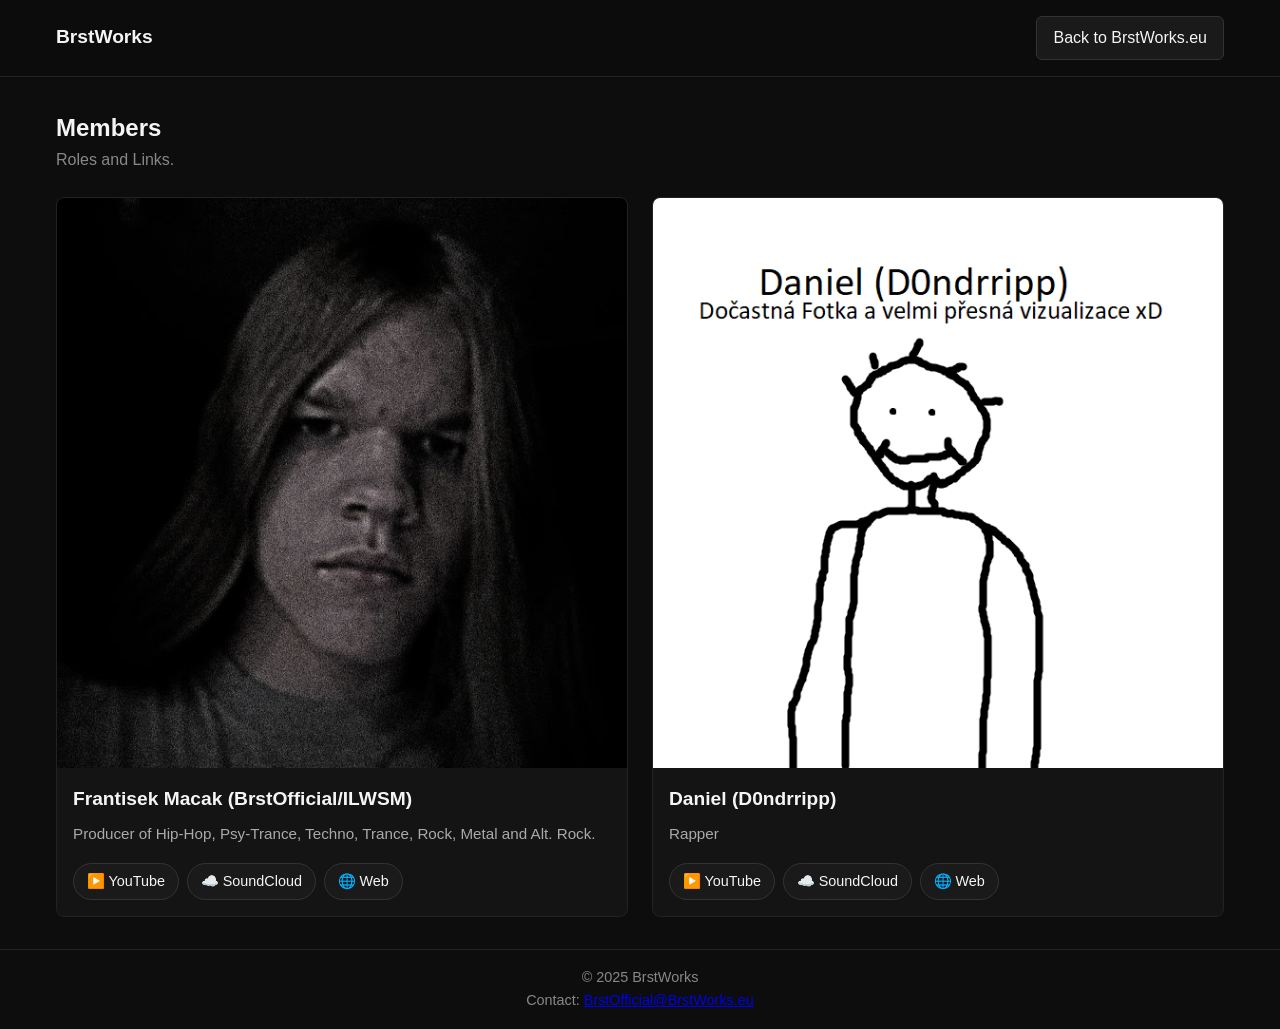
==== Members/index.html @ 9eac901e "added new page" ====
﻿<!DOCTYPE html>
<html lang="cs">
<head>
  <meta charset="utf-8" />
  <meta name="viewport" content="width=device-width, initial-scale=1" />
  <meta name="copyright" content="© 2025 BrstWorks">
  <meta property="og:image" content="/Members/images/logo.png">
  <meta name="description" content="BrstWorks Members.">
  <title>BrstWorks Members</title>
  
  <link rel="stylesheet" href="style.css" />
  <link rel="apple-touch-icon" sizes="57x57" href="/Members/images/apple-icon-57x57.png">
    <link rel="apple-touch-icon" sizes="60x60" href="/Members/images/apple-icon-60x60.png">
    <link rel="apple-touch-icon" sizes="72x72" href="/Members/images/apple-icon-72x72.png">
    <link rel="apple-touch-icon" sizes="76x76" href="/Members/images/apple-icon-76x76.png">
    <link rel="apple-touch-icon" sizes="114x114" href="/Members/images/apple-icon-114x114.png">
    <link rel="apple-touch-icon" sizes="120x120" href="/Members/images/apple-icon-120x120.png">
    <link rel="apple-touch-icon" sizes="144x144" href="/Members/images/apple-icon-144x144.png">
    <link rel="apple-touch-icon" sizes="152x152" href="/Members/images/apple-icon-152x152.png">
    <link rel="apple-touch-icon" sizes="180x180" href="/Members/images/apple-icon-180x180.png">
    <link rel="icon" type="image/png" sizes="192x192"  href="/Members/images/android-icon-192x192.png">
    <link rel="icon" type="image/png" sizes="32x32" href="/Members/images/favicon-32x32.png">
    <link rel="icon" type="image/png" sizes="96x96" href="/Members/images/favicon-96x96.png">
    <link rel="icon" type="image/png" sizes="16x16" href="/Members/images/favicon-16x16.png">
    <link rel="manifest" href="/Members/images/manifest.json">
    <meta name="msapplication-TileColor" content="#ffffff">
    <meta name="msapplication-TileImage" content="/Members/images/ms-icon-144x144.png">
</head>
<body>
  <header aria-label="Navigace">
    <nav class="nav" role="navigation">
      <div class="brand" aria-label="Značka">
        <span class="logo" aria-hidden="true"></span>
        <span>BrstWorks</span>
      </div>
      <div class="actions">
        <a href="https://BrstWorks.eu/" class="btn btn-primary">Back to BrstWorks.eu</a>
      </div>
    </nav>
  </header>

  <main>
   

    <section id="clenove" aria-labelledby="clenove-heading">
      <div class="container">
        <div class="section-head">
          <h2 id="clenove-heading">Members</h2>
          <p>Roles and Links.</p>
        </div>

        <div class="grid">
          <!-- Card 1 -->
          <article class="card">
            <div class="media">
              <img src="images/brst.jpg" alt="Brst photo" />
            </div>
            <div class="content">
              <h3>Frantisek Macak (BrstOfficial/ILWSM)</h3>
              <p>Producer of Hip-Hop, Psy-Trance, Techno, Trance, Rock, Metal and Alt. Rock.</p>
              <div class="links">
                <a class="chip" href="https://youtube.com/@BrstOfficial" target="_blank">▶️ YouTube</a>
                <a class="chip" href="https://soundcloud.com/brstofficial3" target="_blank">☁️ SoundCloud</a>
                <a class="chip" href="https://frantanyl.github.io/" target="_blank">🌐 Web</a>
              </div>
            </div>
          </article>

          <!-- Card 2 -->
          <article class="card">
            <div class="media">
              <img src="images/daniel.png" alt="El Daniel Photo" />
            </div>
            <div class="content">
              <h3>Daniel (D0ndrripp)</h3>
              <p>Rapper</p>
              <div class="links">
                <a class="chip" href="/Members/nolink" target="_blank">▶️ YouTube</a>
                <a class="chip" href="https://soundcloud.com/daniel-kohout-160705057" target="_blank">☁️ SoundCloud</a>
                <a class="chip" href="/Members/nolink" target="_blank">🌐 Web</a>
              </div>
            </div>
          </article>
        </div>
      </div>
    </section>
  </main>

  <footer>
    <div class="container">
      <div>© 2025 BrstWorks</div>
      <div>Contact: <a href="mailto:BrstOfficial@BrstWorks.eu">BrstOfficial@BrstWorks.eu</a></div>
    </div>
  </footer>

  
  <script src="script.js"></script>
</body>
</html>
---- Members/style.css ----
﻿/* Reset */
* {
  margin: 0;
  padding: 0;
  box-sizing: border-box;
}

html, body {
  height: 100%;
  font-family: "Inter", Arial, sans-serif;
  background-color: #0d0d0d;
  color: #f5f5f5;
  line-height: 1.6;
}

/* Header */
header {
  position: sticky;
  top: 0;
  background: rgba(13, 13, 13, 0.9);
  backdrop-filter: blur(6px);
  border-bottom: 1px solid #222;
  z-index: 100;
}

.nav {
  max-width: 1200px;
  margin: 0 auto;
  padding: 1rem;
  display: flex;
  justify-content: space-between;
  align-items: center;
}

.brand {
  font-weight: 700;
  font-size: 1.2rem;
}

.actions {
  display: flex;
  justify-content: flex-end; /* nebo center */
  align-items: center;
}

.actions .btn {
  background: #1a1a1a; border: 1px solid #333; padding: 0.5rem 1rem; border-radius: 6px; color: #f5f5f5; text-decoration: none; transition: background 0.2s ease;      /* nedovolí roztáhnout na půlku obrazovky */
}

.actions .btn:hover {
  background: #333;
}

/* Hero */
.hero {
  padding: 3rem 1rem;
  text-align: center;
}

.hero h1 {
  font-size: 2rem;
  margin-bottom: 0.5rem;
}

.hero p {
  color: #aaa;
  font-size: 1rem;
}

/* Members section */
#clenove {
  max-width: 1200px;
  margin: 0 auto;
  padding: 2rem 1rem;
}

.section-head {
  margin-bottom: 1.5rem;
}

.section-head h2 {
  font-size: 1.5rem;
}

.section-head p {
  color: #888;
}

/* Grid layout for members */
.grid {
  display: flex;
  gap: 1.5rem;
  flex-wrap: wrap;
}

.card {
  flex: 1 1 calc(50% - 1.5rem);
  background: #141414;
  border: 1px solid #222;
  border-radius: 8px;
  overflow: hidden;
  display: flex;
  flex-direction: column;
}

.media img {
  width: 100%;
  height: auto;
  display: block;
}

.content {
  padding: 1rem;
}

.content h3 {
  margin-bottom: 0.5rem;
  font-size: 1.2rem;
}

.content p {
  color: #aaa;
  font-size: 0.95rem;
}

.links {
  margin-top: 1rem;
  display: flex;
  gap: 0.5rem;
  flex-wrap: wrap;
}

.chip {
  background: #1a1a1a;
  border: 1px solid #333;
  border-radius: 20px;
  padding: 0.4rem 0.8rem;
  font-size: 0.9rem;
  text-decoration: none;
  color: #f5f5f5;
  transition: background 0.2s ease;
}

.chip:hover {
  background: #333;
}

/* Footer */
footer {
  border-top: 1px solid #222;
  padding: 1rem;
  text-align: center;
  color: #888;
  font-size: 0.9rem;
}

/* Responsive */
@media (max-width: 768px) {
  .grid {
    flex-direction: column;
  }
  .card {
    flex: 1 1 100%;
  }
}
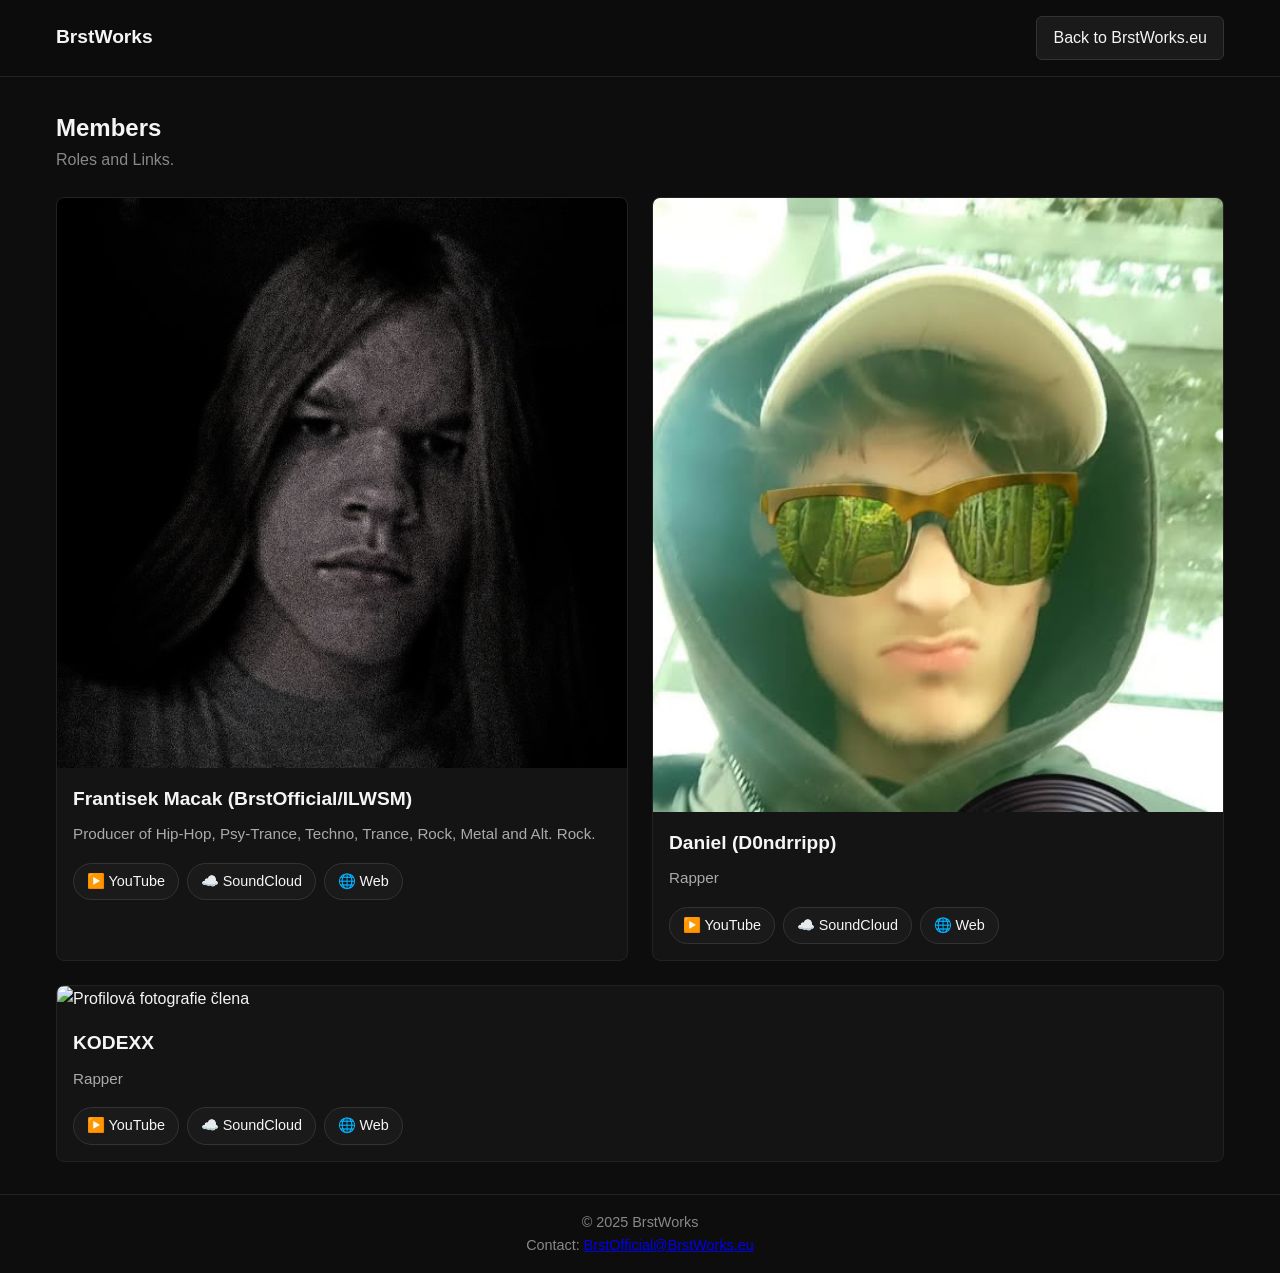
==== commit 2d70ee35: "added person" ====
--- a/Members/index.html
+++ b/Members/index.html
@@ -69,7 +69,7 @@
           <!-- Card 2 -->
           <article class="card">
             <div class="media">
-              <img src="images/daniel.png" alt="El Daniel Photo" />
+              <img src="images/daniel.jpg" alt="El Daniel Photo" />
             </div>
             <div class="content">
               <h3>Daniel (D0ndrripp)</h3>
@@ -81,6 +81,22 @@
               </div>
             </div>
           </article>
+
+                    <!-- Card 3 -->
+<article class="card">
+  <div class="media">
+    <img src="images/kodexsex.png" alt="Profilová fotografie člena" />
+  </div>
+  <div class="content">
+    <h3>KODEXX</h3>
+    <p>Rapper</p>
+    <div class="links">
+      <a class="chip" href="/VsichniNiggasvNasiCrew/nolink" target="_blank">▶️ YouTube</a>
+      <a class="chip" href="https://on.soundcloud.com/fN86JKDnURyCgmHp15" target="_blank">☁️ SoundCloud</a>
+      <a class="chip" href="/VsichniNiggasvNasiCrew/nolink" target="_blank">🌐 Web</a>
+    </div>
+  </div>
+</article>
         </div>
       </div>
     </section>
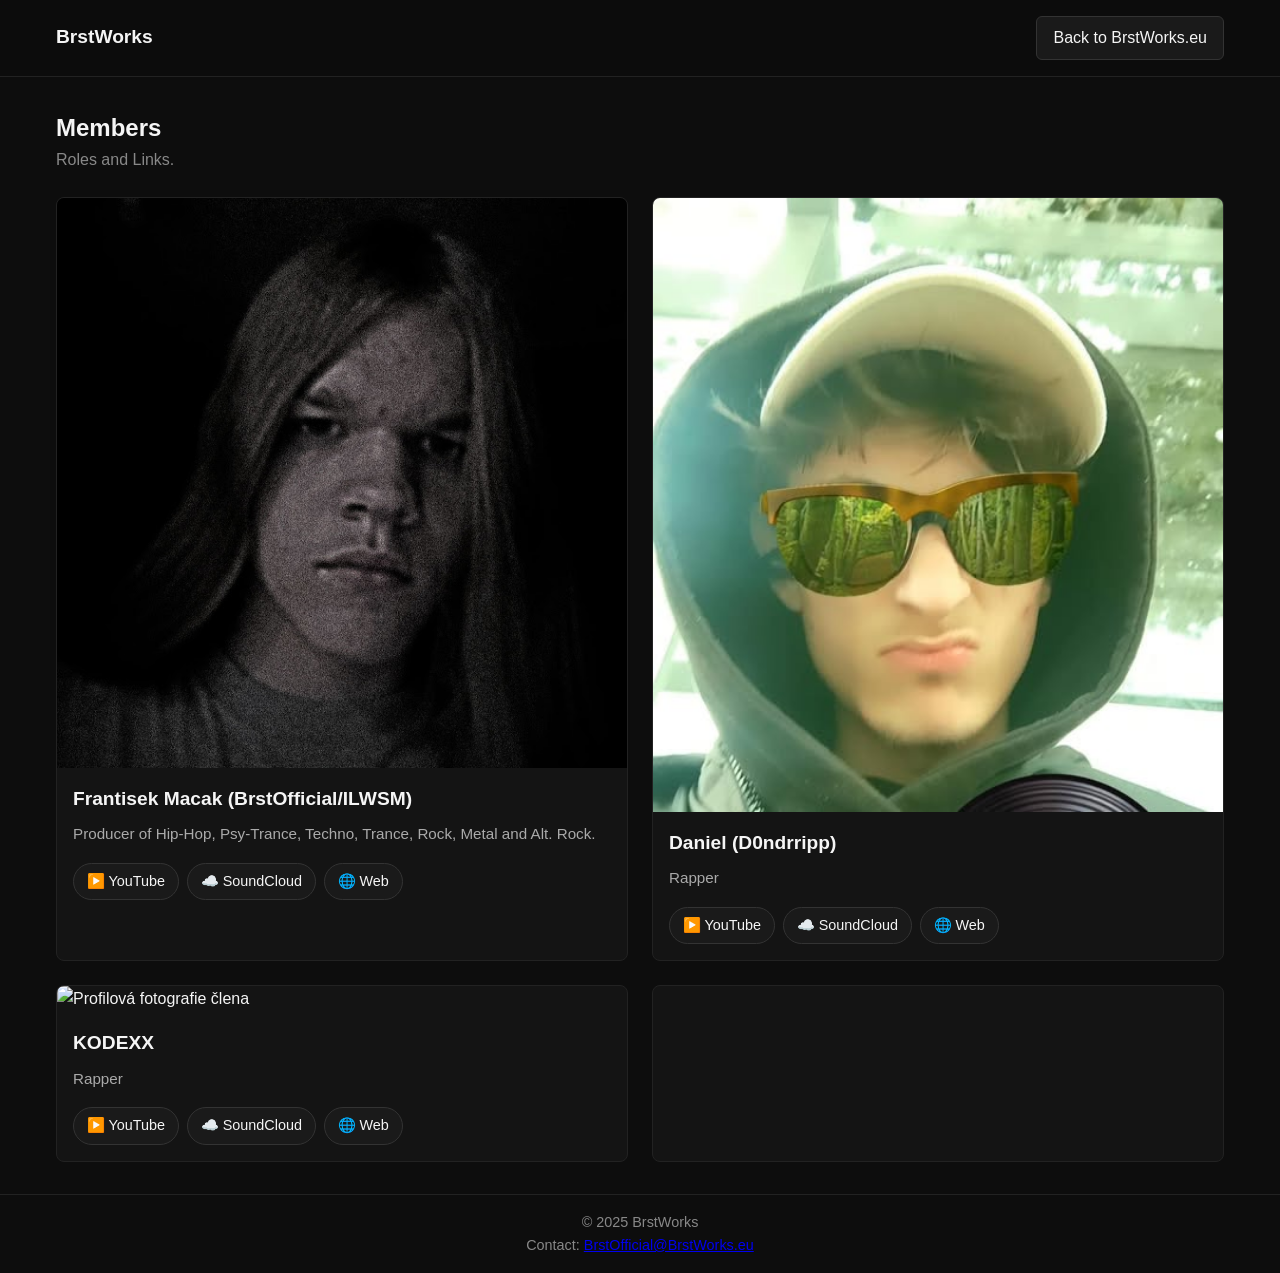
==== commit 15d1529c: "Update index.html" ====
--- a/Members/index.html
+++ b/Members/index.html
@@ -85,7 +85,7 @@
                     <!-- Card 3 -->
 <article class="card">
   <div class="media">
-    <img src="images/kodexsex.png" alt="Profilová fotografie člena" />
+    <img src="images/kodexsex.jpg" alt="Profilová fotografie člena" />
   </div>
   <div class="content">
     <h3>KODEXX</h3>
@@ -97,6 +97,20 @@
     </div>
   </div>
 </article>
+
+<!-- Card 4 -->
+<article class="card">
+  <div class="media">
+    <img src="" alt="" />
+  </div>
+  <div class="content">
+    <h3></h3>
+    <p></p>
+    <div class="links">
+     
+  </div>
+</article>
+
         </div>
       </div>
     </section>
